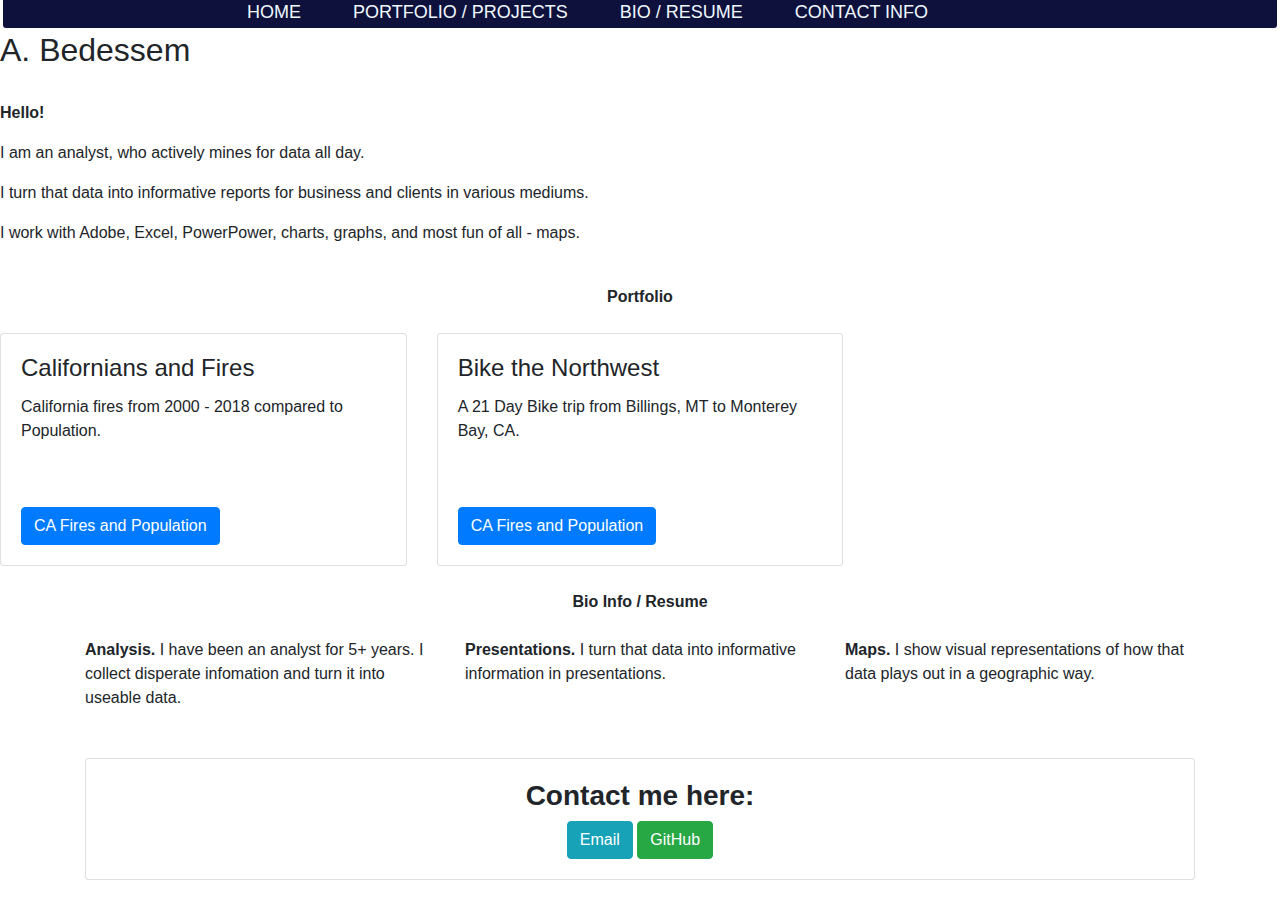
==== index.html @ 9d1252f3 "Update index.html" ====
<!DOCTYPE html>
<html lang="en">   
<head>
        <meta charset="utf-8">
        <meta http-equiv="X-UA-Compatible" content="IE=edge">
        <title>A Bedessem</title>
        <link href="style.css" rel="stylesheet" type="text/css">
	<link href="bootstrap.css" rel="stylesheet">
</head>
          <h1></h1>  
  <body>
	<div class="wrapper">
         <div class="nav-area"> 	 
			 <div class="navbar">
 				<ul id="navbar">
  
   				<li><a href="#">Home</a></li>
				<li><a href="#">Portfolio / Projects</a></li>	
   				<li><a href="#">Bio / Resume</a></li>
   				<li><a href="#">Contact Info</a></li>
  			</ul>
		</div>
	</div>		
</div>
        <h2>A. Bedessem</h2>
	<br>
	  <p><strong>Hello!</strong></p>
	  <p> I am an analyst, who actively mines for data all day.</p>
	  <p> I turn that data into informative reports for business and clients in various mediums.</p>
	  <p> I work with Adobe, Excel, PowerPower, charts, graphs, and most fun of all - maps.</p>
    <br/>
	 <div class="row text-center">
          <div class="col-lg-6 offset-lg-3"><strong>Portfolio</strong></div>
       </div>
		  
       <br>
       <div class="row">
         <div class="col-md-4">
             <div class="card">
			   <img class="card-img-top" img="CA Fires and Population.png">
                <div class="card-body">
                   <h4 class="card-title">Californians and Fires</h4>
                   <p class="card-text">California fires from 2000 - 2018 compared to Population.</p>
                   <br><br>
                  <a href="#" class="btn btn-primary">CA Fires and Population</a>
               </div>
           </div>
         </div>
         <div class="col-md-4">
             <div class="card">
			   <img class="card-img-top" img="BikeNW.png">
                <div class="card-body">
                   <h4 class="card-title">Bike the Northwest</h4>
                   <p class="card-text">A 21 Day Bike trip from Billings, MT to Monterey Bay, CA.</p>
                   <br><br>
                  <a href="#" class="btn btn-primary">CA Fires and Population</a>
               </div>
           </div>
         </div>
             <br>
             <br/>
          </div>

       </div>
    <br> 
	<div class="container">
       <div class="row text-center">
         <div class="col-lg-6 offset-lg-3"><strong>Bio Info / Resume</strong></div>
       </div>
       <br>  
		<div class="row">
          <div class=" col-md-4"><strong> Analysis.</strong> I have been an analyst for 5+ years. I collect disperate infomation and turn it into useable data. </div>
          <div class="col-md-4 "><strong>Presentations.</strong> I turn that data into informative information in presentations.</div>
          <div class="col-md-4 "><strong>Maps.</strong> I show visual representations of how that data plays out in a geographic way. </div>
       </div>
       <br/>
       <br/>   
	
	
	
	<div class="row">
         <div class="text-center col-md-12">
             <div class="card">
                <div class="card-body">
					<h3><strong>Contact me here:</strong></h3>
                   <button type="button" class="btn btn-info btn-md">Email</button>
                   <button type="button" class="btn btn-success btn-md" href="https://github.com/adabedess">GitHub</button>
                </div>
             </div>
          </div>
       </div> 
 </body>
</html>
---- style.css ----
@charset "utf-8";
body {
  background-color: rgb(209,221,226);
}
.wrapper {
	width: auto;
	margin: 0 auto;
}

.navbar {
	margin: -30px auto;
	width: 950px;
}

#navbar li {
    list-style: none;
	display: block;
	float: left;
	margin: 6px;
    }

#navbar li a{
	display: block;
	text-transform: uppercase;
	padding: 5px;
	margin: 2px 15px;
	font-size: 18px;
	color: aliceblue;
	text-decoration: none;
}

#navbar li a:hover {
	background: rgba(60,41,151,1.00);
}

.nav-area {
	background: rgba(14,17,60,1.00);
	margin: 3px;
	z-index: 400;
	border-radius: 3px;
	box-shadow: 0px 0x 4px rgba(0,0,0,0.5);
	position: relative;
	height: 50px;
}
ol {
  padding:0px;
  list-style:none;
  margin:0px;}

ol li {
  float: left;
  width:200px;
  height:40px;
  font-size:20px;
  border-radius:5%;
  line-height:40px;
  text-align:center; 
}
a:hover{
  background-color:rgb(209,221,226);}
ol li a {
  text-decoration:none;
  display:block;
}
ol li ol li {
  display: none;
}
ol li:hover ol li{
  display:block;
}


#packages {
  margin-top: 60px;
  display: flex;
  flex-direction: row;
  justify-content: center;
    
  }
  
  #resume, #cover, #inter {
    display: flex;
    flex-direction: column;
    align-items: center;
    width: calc(60%/3);
    margin: 10px;
    border: 2px solid grey;
    background-color:rgb(242, 242, 242);
    background-size:cover;
background-repeat: no-repeat;
background-origin: content-box;
   }
ol li{font-size:17px;
margin:9px;
  }
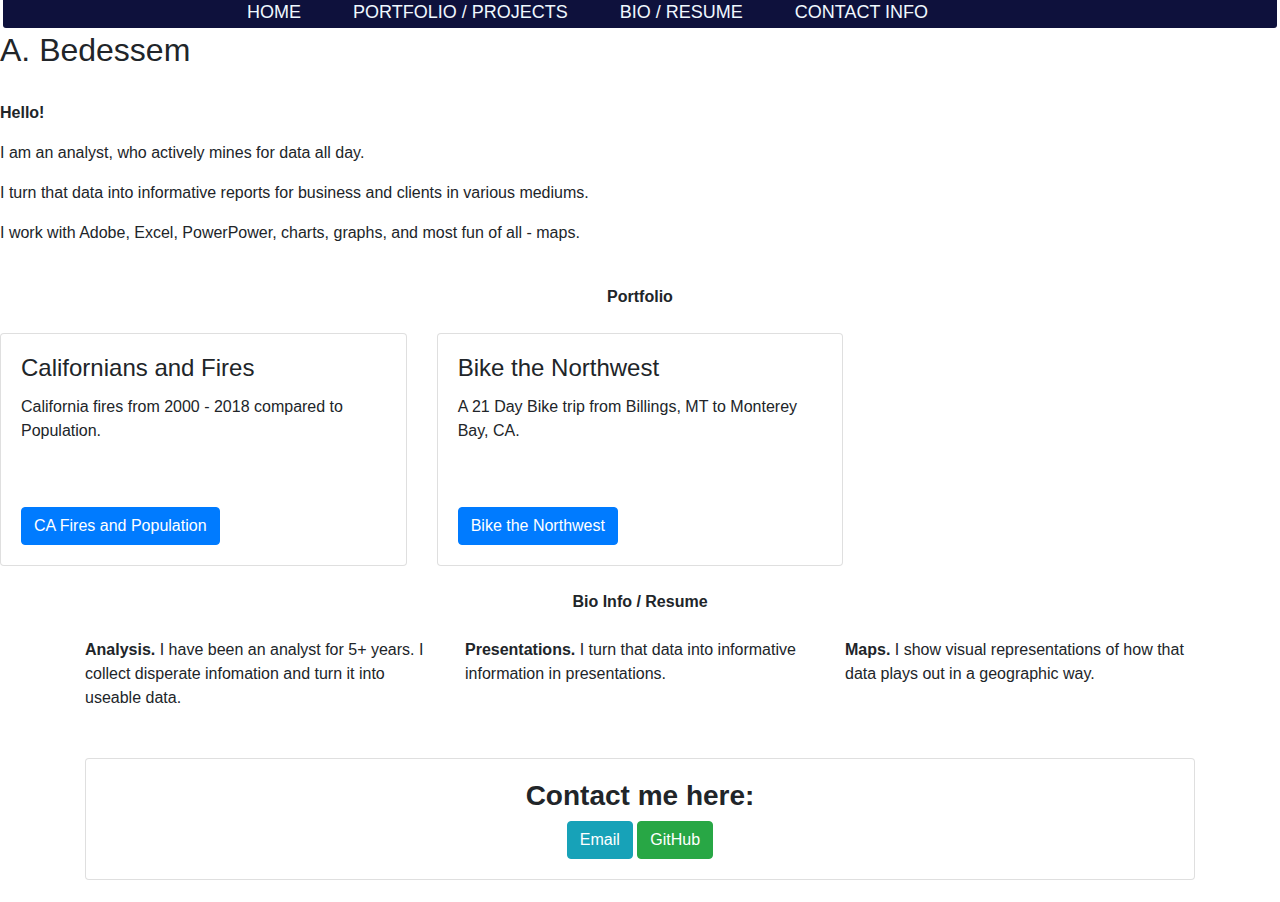
==== commit fbaf34a4: "Update index.html" ====
--- a/index.html
+++ b/index.html
@@ -42,7 +42,7 @@
                    <h4 class="card-title">Californians and Fires</h4>
                    <p class="card-text">California fires from 2000 - 2018 compared to Population.</p>
                    <br><br>
-                  <a href="#" class="btn btn-primary">CA Fires and Population</a>
+                  <a href="adabedess.github.io-Portfolio" class="btn btn-primary">CA Fires and Population</a>
                </div>
            </div>
          </div>
@@ -53,7 +53,7 @@
                    <h4 class="card-title">Bike the Northwest</h4>
                    <p class="card-text">A 21 Day Bike trip from Billings, MT to Monterey Bay, CA.</p>
                    <br><br>
-                  <a href="#" class="btn btn-primary">CA Fires and Population</a>
+                  <a href="adabedess.github.io-Portfolio" class="btn btn-primary">Bike the Northwest</a>
                </div>
            </div>
          </div>
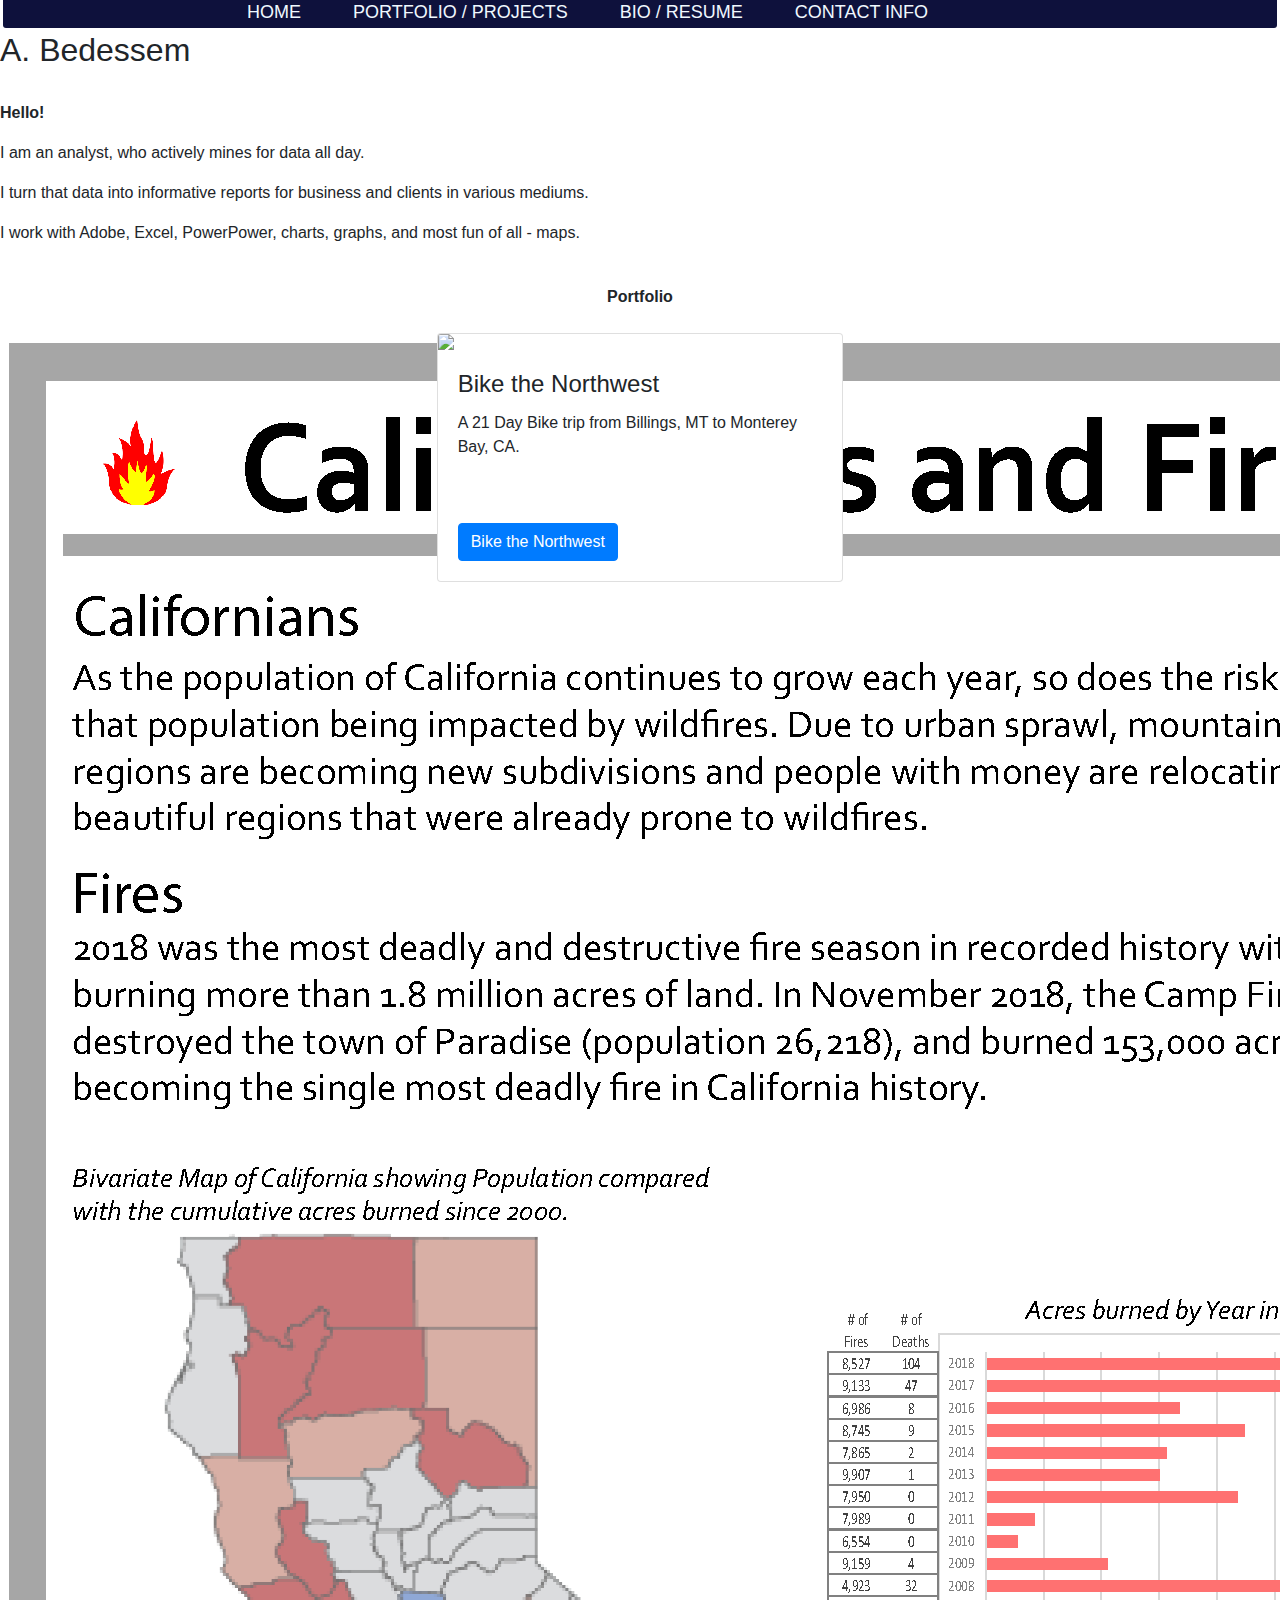
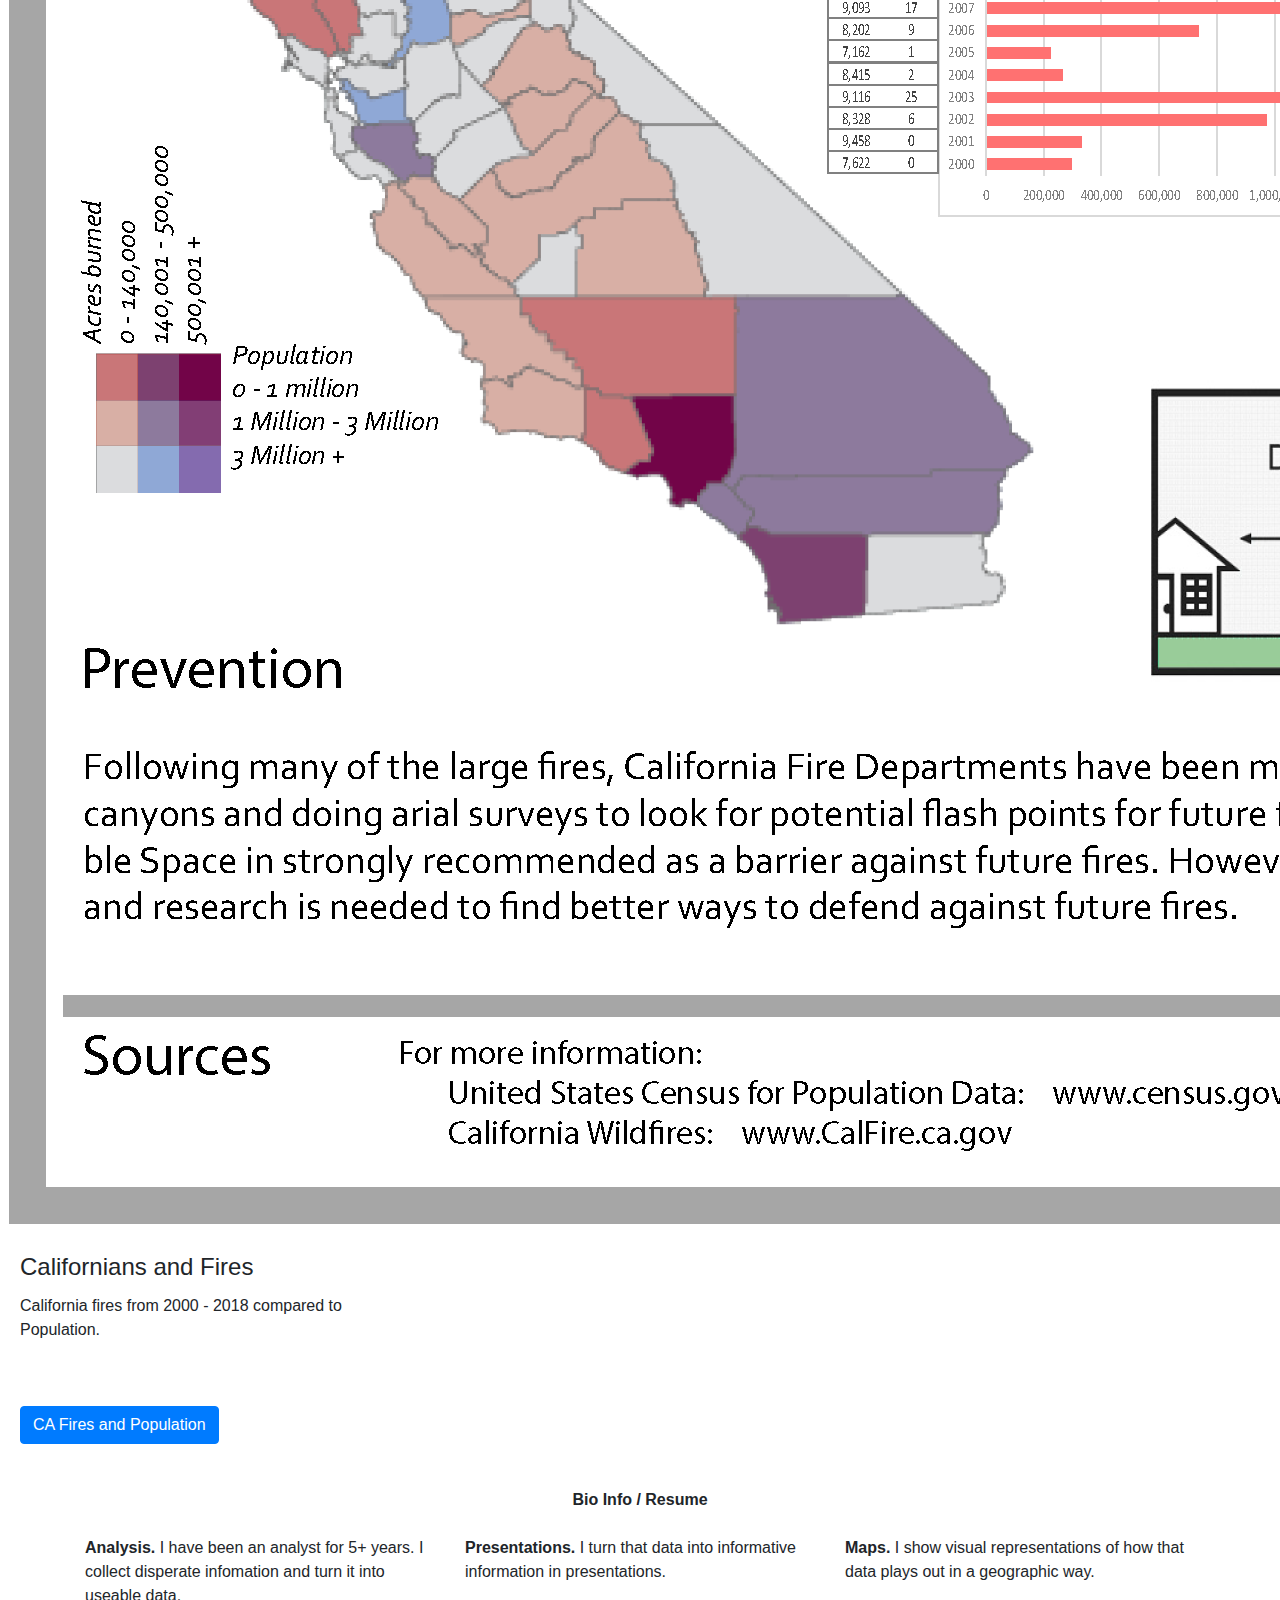
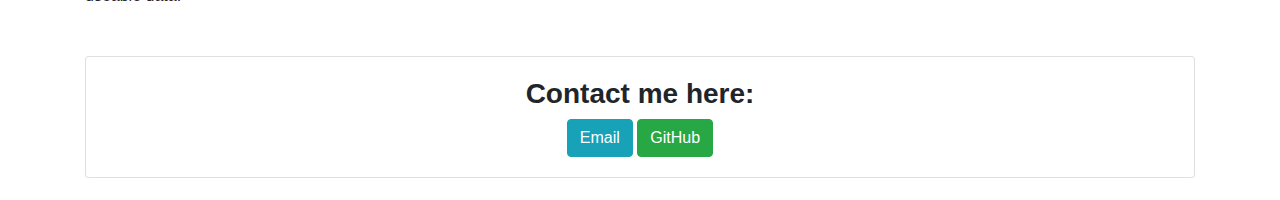
==== commit b4d60cfa: "Update index.html" ====
--- a/index.html
+++ b/index.html
@@ -3,7 +3,7 @@
 <head>
         <meta charset="utf-8">
         <meta http-equiv="X-UA-Compatible" content="IE=edge">
-        <title>A Bedessem</title>
+        <title class="text-center">A Bedessem</title>
         <link href="style.css" rel="stylesheet" type="text/css">
 	<link href="bootstrap.css" rel="stylesheet">
 </head>
@@ -15,7 +15,7 @@
  				<ul id="navbar">
   
    				<li><a href="#">Home</a></li>
-				<li><a href="#">Portfolio / Projects</a></li>	
+				<li><a href="adabedess.github.io-Portfolio">Portfolio / Projects</a></li>	
    				<li><a href="#">Bio / Resume</a></li>
    				<li><a href="#">Contact Info</a></li>
   			</ul>
@@ -36,8 +36,8 @@
        <br>
        <div class="row">
          <div class="col-md-4">
-             <div class="card">
-			   <img class="card-img-top" img="CA Fires and Population.png">
+             <div class="thumbnail">
+			   <img class="thumnail-img-top" src="CA Fires and Population.png">
                 <div class="card-body">
                    <h4 class="card-title">Californians and Fires</h4>
                    <p class="card-text">California fires from 2000 - 2018 compared to Population.</p>
@@ -48,7 +48,7 @@
          </div>
          <div class="col-md-4">
              <div class="card">
-			   <img class="card-img-top" img="BikeNW.png">
+			   <img class="card-img-top" src="BikeNW.png">
                 <div class="card-body">
                    <h4 class="card-title">Bike the Northwest</h4>
                    <p class="card-text">A 21 Day Bike trip from Billings, MT to Monterey Bay, CA.</p>
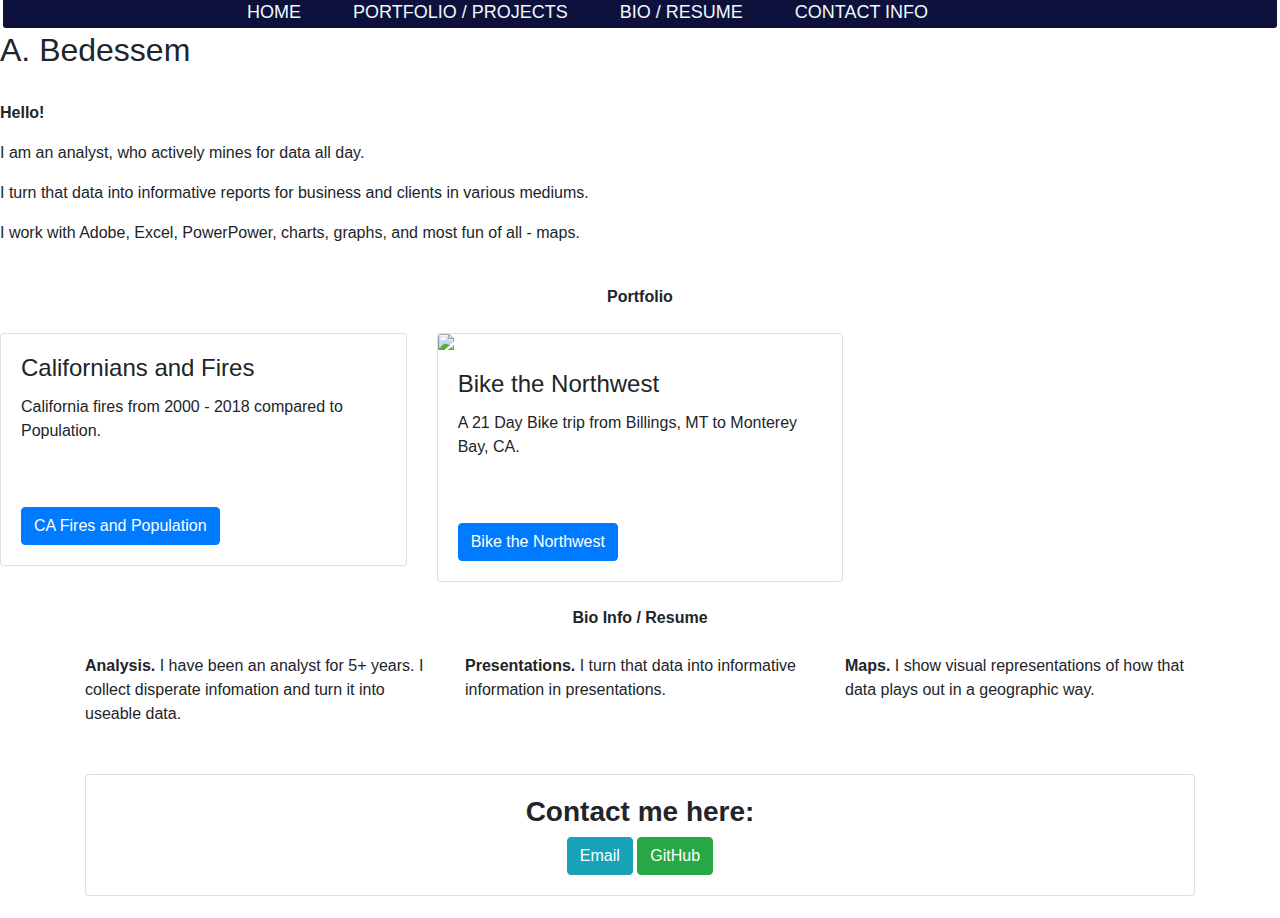
==== commit 44ebe9d0: "Update index.html" ====
--- a/index.html
+++ b/index.html
@@ -36,8 +36,8 @@
        <br>
        <div class="row">
          <div class="col-md-4">
-             <div class="thumbnail">
-			   <img class="thumnail-img-top" src="CA Fires and Population.png">
+             <div class="card">
+			   <img class="card-img-top" img="CA Fires and Population.png">
                 <div class="card-body">
                    <h4 class="card-title">Californians and Fires</h4>
                    <p class="card-text">California fires from 2000 - 2018 compared to Population.</p>
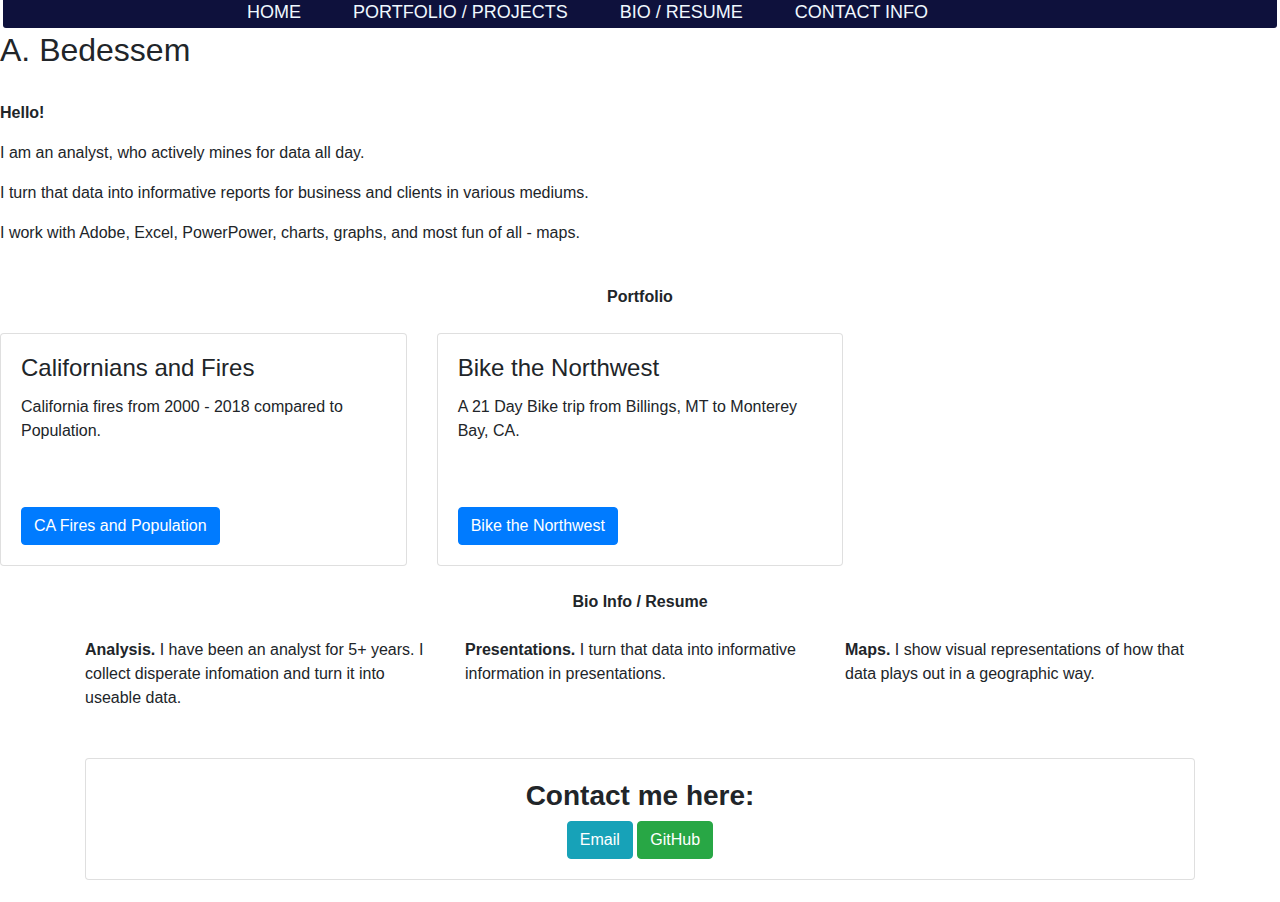
==== commit a0f66a26: "Update index.html" ====
--- a/index.html
+++ b/index.html
@@ -48,7 +48,7 @@
          </div>
          <div class="col-md-4">
              <div class="card">
-			   <img class="card-img-top" src="BikeNW.png">
+			   <img class="card-img-top" img="BikeNW.png">
                 <div class="card-body">
                    <h4 class="card-title">Bike the Northwest</h4>
                    <p class="card-text">A 21 Day Bike trip from Billings, MT to Monterey Bay, CA.</p>
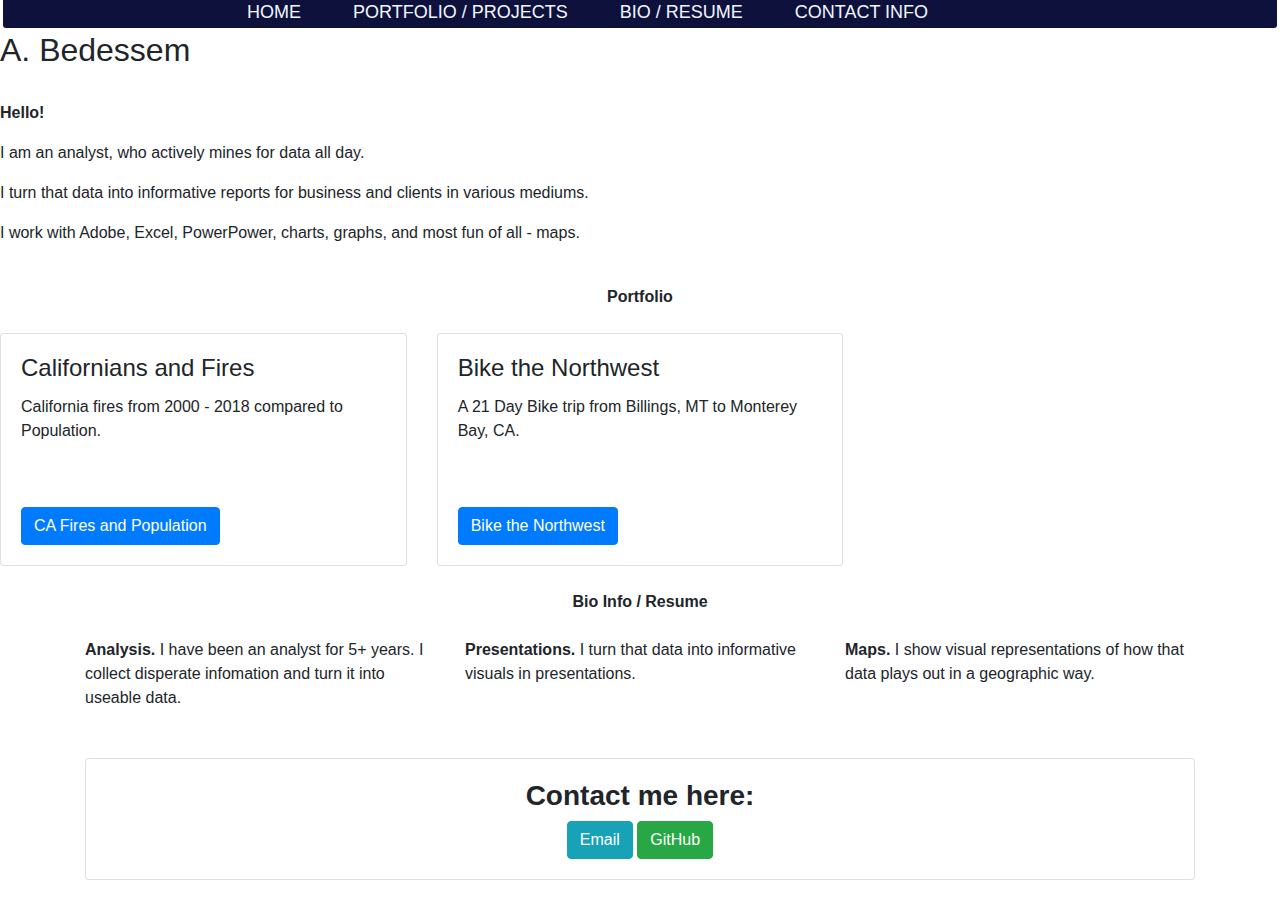
==== commit 00bf6ad3: "Update index.html" ====
--- a/index.html
+++ b/index.html
@@ -70,7 +70,7 @@
        <br>  
 		<div class="row">
           <div class=" col-md-4"><strong> Analysis.</strong> I have been an analyst for 5+ years. I collect disperate infomation and turn it into useable data. </div>
-          <div class="col-md-4 "><strong>Presentations.</strong> I turn that data into informative information in presentations.</div>
+          <div class="col-md-4 "><strong>Presentations.</strong> I turn that data into informative visuals in presentations.</div>
           <div class="col-md-4 "><strong>Maps.</strong> I show visual representations of how that data plays out in a geographic way. </div>
        </div>
        <br/>
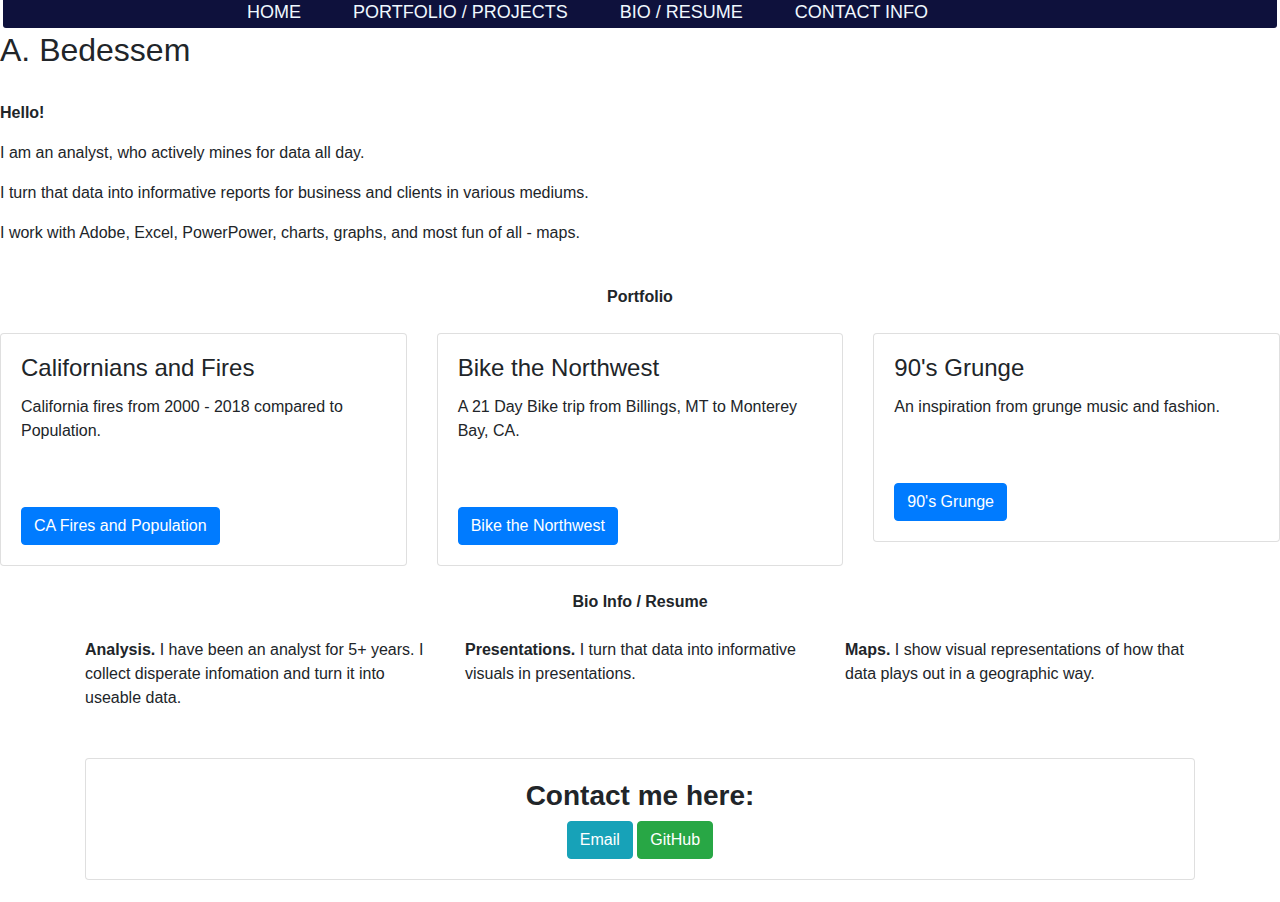
==== commit 6e4fa2cf: "Update index.html" ====
--- a/index.html
+++ b/index.html
@@ -57,6 +57,18 @@
                </div>
            </div>
          </div>
+	  <div class="col-md-4">
+             <div class="card">
+			   <img class="card-img-top" img="BikeNW.png">
+                <div class="card-body">
+                   <h4 class="card-title">90's Grunge</h4>
+                   <p class="card-text">An inspiration from grunge music and fashion.</p>
+                   <br><br>
+                  <a href="adabedess.github.io-Portfolio" class="btn btn-primary">90's Grunge</a>
+               </div>
+           </div>
+         </div>
+	       
              <br>
              <br/>
           </div>
